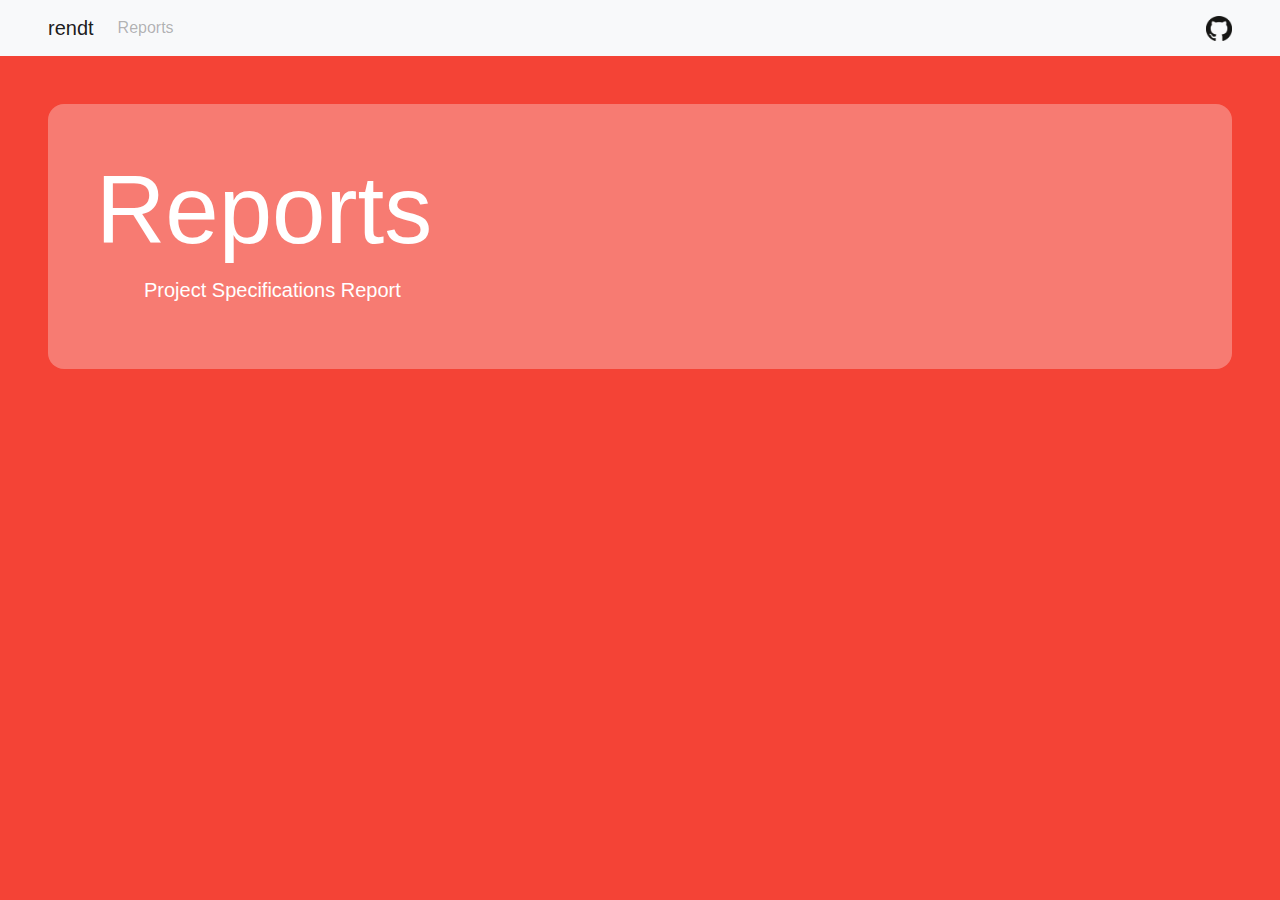
==== reports.html @ 29a57e09 "Deployed website" ====
<!DOCTYPE html>
<html lang="en">

<head>
    <meta charset="UTF-8">
    <meta name="viewport" content="width=device-width, initial-scale=1.0">
    <meta http-equiv="X-UA-Compatible" content="ie=edge">

    <link rel="stylesheet" href="https://stackpath.bootstrapcdn.com/bootstrap/4.3.1/css/bootstrap.min.css"
        integrity="sha384-ggOyR0iXCbMQv3Xipma34MD+dH/1fQ784/j6cY/iJTQUOhcWr7x9JvoRxT2MZw1T" crossorigin="anonymous">
    <link rel="stylesheet" href="assets/css/styles.css">

    <title>rendt - Reports</title>
</head>

<body class="bgr">
    <nav class="navbar navbar-expand-lg navbar-light bg-light px-4 px-sm-5">
        <a class="navbar-brand" href="index.html">rendt</a>
        <button class="navbar-toggler" type="button" data-toggle="collapse" data-target="#navbarSupportedContent"
            aria-controls="navbarSupportedContent" aria-expanded="false" aria-label="Toggle navigation">
            <span class="navbar-toggler-icon"></span>
        </button>

        <div class="collapse navbar-collapse" id="navbarSupportedContent">
            <ul class="navbar-nav mr-auto ">
                <li class="nav-item">
                    <a class="nav-link disabled">Reports</a>
                </li>
                <li class="nav-item my-auto">
                    <a href="https://github.com/rendtTeam/rendt"><img src="assets/img/github.png" class="img"></a>
                </li>
            </ul>
        </div>
    </nav>

    <section class="container-fluid p-3 p-sm-5">
        <div class="jumbotron jumbotron-fluid text-white p-5 jmb">
            <h1 class="display-1 d-none d-sm-block">Reports</h1>
            <h1 class="display-4 d-sm-none">Reports</h1>
            <div class="pl-5">
                <p class="lead"><a class="rep" href="reports/projSpecs.pdf">Project Specifications Report</a></p>
            </div>
        </div>
    </section>

    <script src="https://code.jquery.com/jquery-3.3.1.slim.min.js"
        integrity="sha384-q8i/X+965DzO0rT7abK41JStQIAqVgRVzpbzo5smXKp4YfRvH+8abtTE1Pi6jizo"
        crossorigin="anonymous"></script>
    <script src="https://cdnjs.cloudflare.com/ajax/libs/popper.js/1.14.7/umd/popper.min.js"
        integrity="sha384-UO2eT0CpHqdSJQ6hJty5KVphtPhzWj9WO1clHTMGa3JDZwrnQq4sF86dIHNDz0W1"
        crossorigin="anonymous"></script>
    <script src="https://stackpath.bootstrapcdn.com/bootstrap/4.3.1/js/bootstrap.min.js"
        integrity="sha384-JjSmVgyd0p3pXB1rRibZUAYoIIy6OrQ6VrjIEaFf/nJGzIxFDsf4x0xIM+B07jRM"
        crossorigin="anonymous"></script>
</body>

</html>
---- assets/css/styles.css ----
.bgr {
    height: 100%;
    background: rgba(244, 67, 54, 1);
}

.jmb {
    width: inherit;
    border-radius: 1em;
    background: rgba(255, 255, 255, 0.3);
}

.img {
    height: 25px;
}

.navbar-nav, .mr-auto {
    flex: 1;
    margin: auto !important;
    display: flex;
    justify-content: space-between;
}

.link {
    color: red;
}

.link:hover {
    color: red;
}

.rep {
    color: white;
}

.rep:hover {
    color: red
}
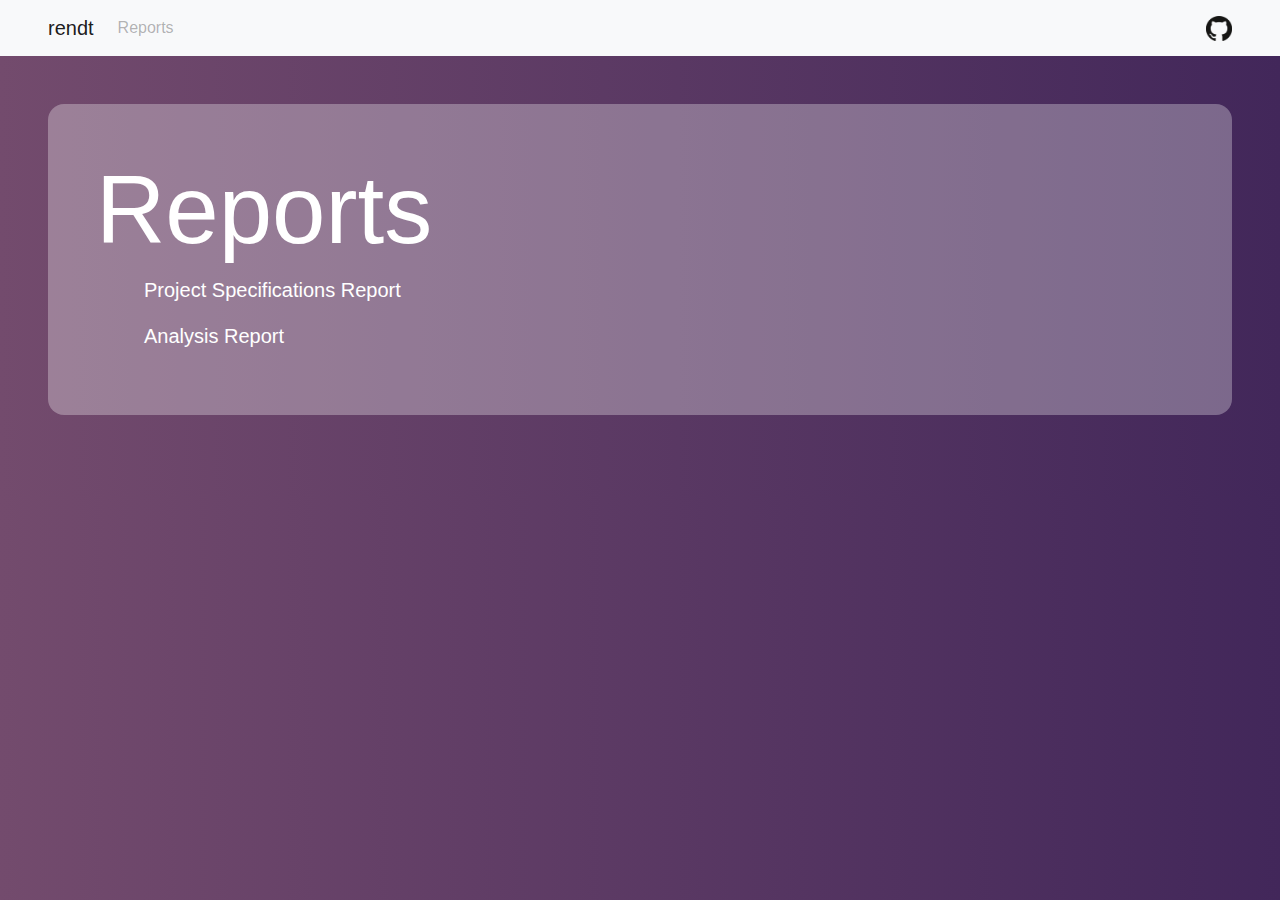
==== commit c9ecbfe1: "Anchor link for Analysis report" ====
--- a/reports.html
+++ b/reports.html
@@ -39,6 +39,7 @@
             <h1 class="display-4 d-sm-none">Reports</h1>
             <div class="pl-5">
                 <p class="lead"><a class="rep" href="reports/projSpecs.pdf">Project Specifications Report</a></p>
+                <p class="lead"><a class="rep" href="reports/Analysis.pdf">Analysis Report</a></p>
             </div>
         </div>
     </section>
--- a/assets/css/styles.css
+++ b/assets/css/styles.css
@@ -1,6 +1,11 @@
 .bgr {
     height: 100%;
-    background: rgba(244, 67, 54, 1);
+    background: #42275a;
+    /* fallback for old browsers */
+    background: -webkit-linear-gradient(to right, #734b6d, #42275a);
+    /* Chrome 10-25, Safari 5.1-6 */
+    background: linear-gradient(to right, #734b6d, #42275a);
+    /* W3C, IE 10+/ Edge, Firefox 16+, Chrome 26+, Opera 12+, Safari 7+ */
 }
 
 .jmb {
@@ -21,11 +26,11 @@
 }
 
 .link {
-    color: red;
+    color: purple;
 }
 
 .link:hover {
-    color: red;
+    color: darkmagenta;
 }
 
 .rep {
@@ -33,5 +38,5 @@
 }
 
 .rep:hover {
-    color: red
+    color: darkmagenta;
 }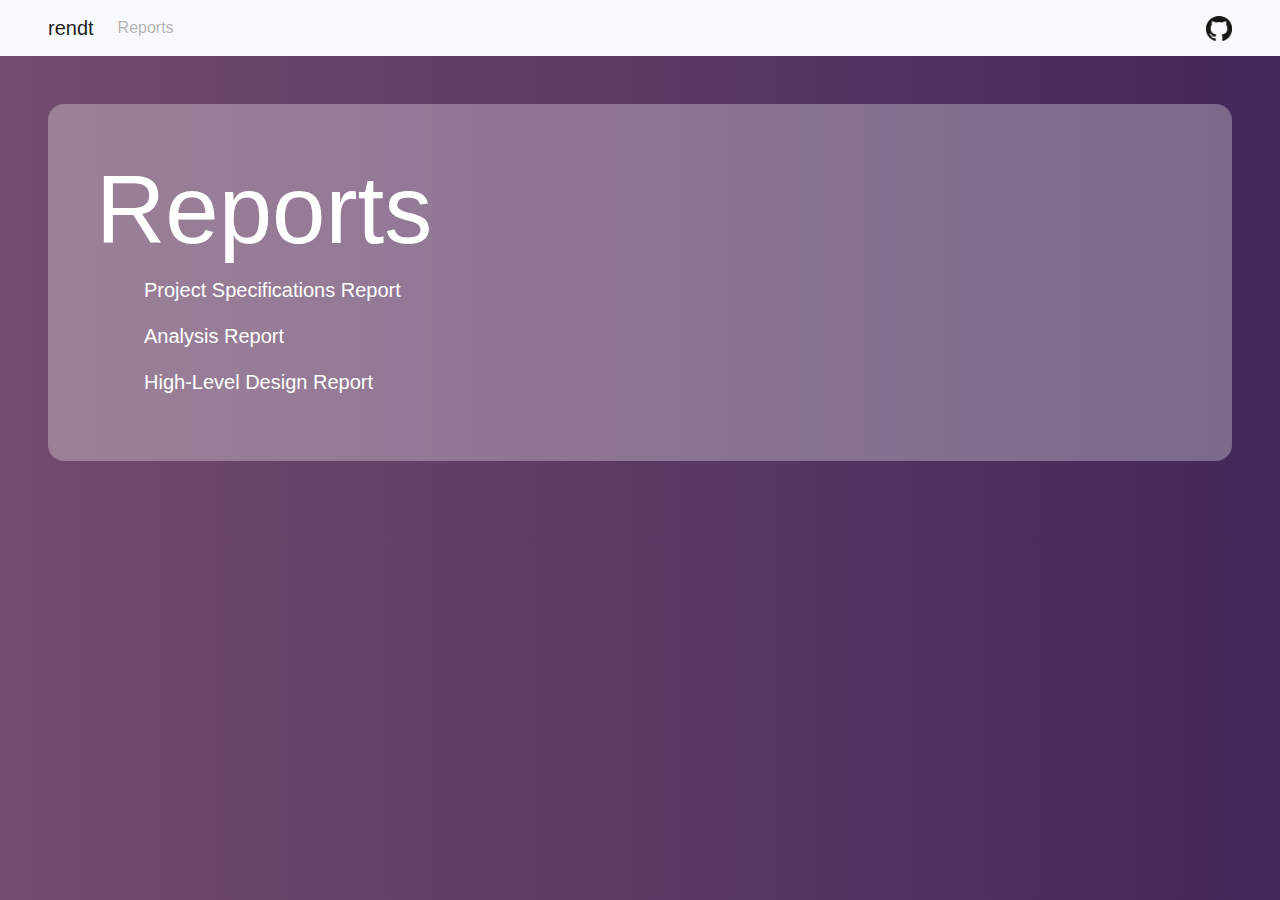
==== commit 2c5fdd71: "Add High-Level Design Report" ====
--- a/reports.html
+++ b/reports.html
@@ -40,6 +40,7 @@
             <div class="pl-5">
                 <p class="lead"><a class="rep" href="reports/projSpecs.pdf">Project Specifications Report</a></p>
                 <p class="lead"><a class="rep" href="reports/Analysis.pdf">Analysis Report</a></p>
+                <p class="lead"><a class="rep" href="reports/projHighLevel.pdf">High-Level Design Report</a></p>
             </div>
         </div>
     </section>
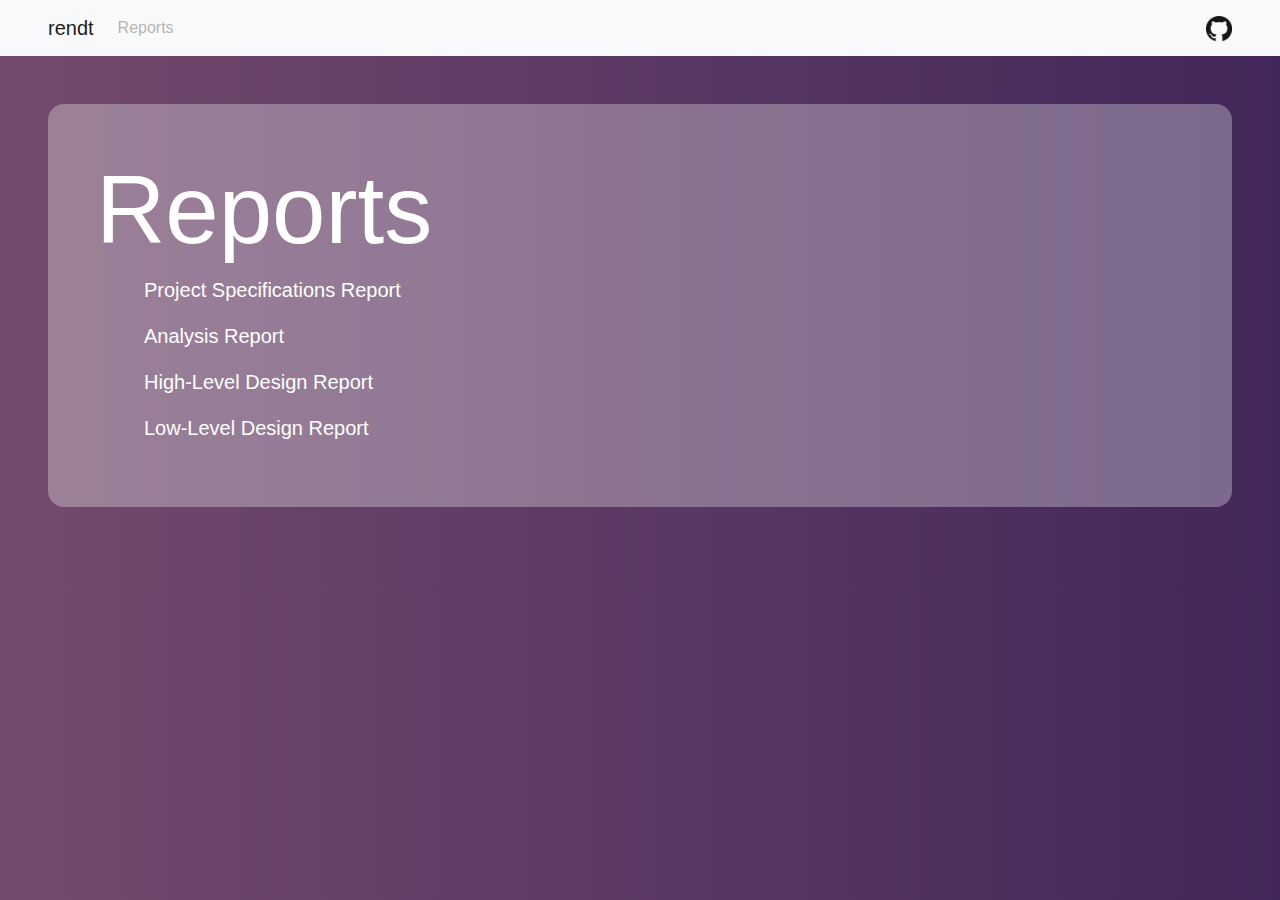
==== commit 5a8f7bc2: "Added Low-Level Report" ====
--- a/reports.html
+++ b/reports.html
@@ -41,6 +41,7 @@
                 <p class="lead"><a class="rep" href="reports/projSpecs.pdf">Project Specifications Report</a></p>
                 <p class="lead"><a class="rep" href="reports/Analysis.pdf">Analysis Report</a></p>
                 <p class="lead"><a class="rep" href="reports/projHighLevel.pdf">High-Level Design Report</a></p>
+                <p class="lead"><a class="rep" href="reports/projLowLevel.pdf">Low-Level Design Report</a></p>
             </div>
         </div>
     </section>
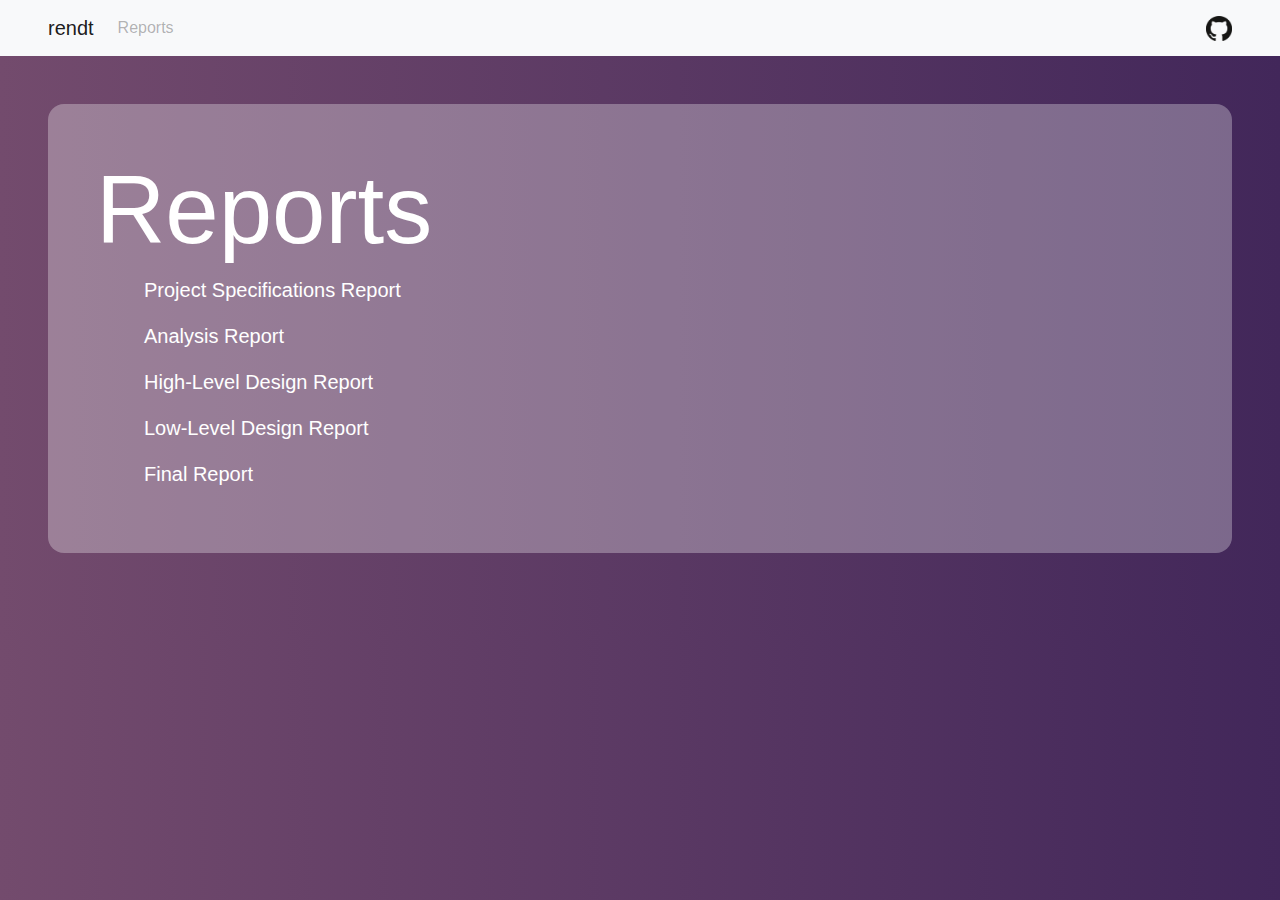
==== commit 4913497a: "Add final report" ====
--- a/reports.html
+++ b/reports.html
@@ -42,6 +42,7 @@
                 <p class="lead"><a class="rep" href="reports/Analysis.pdf">Analysis Report</a></p>
                 <p class="lead"><a class="rep" href="reports/projHighLevel.pdf">High-Level Design Report</a></p>
                 <p class="lead"><a class="rep" href="reports/projLowLevel.pdf">Low-Level Design Report</a></p>
+                <p class="lead"><a class="rep" href="reports/projFinal.pdf">Final Report</a></p>
             </div>
         </div>
     </section>
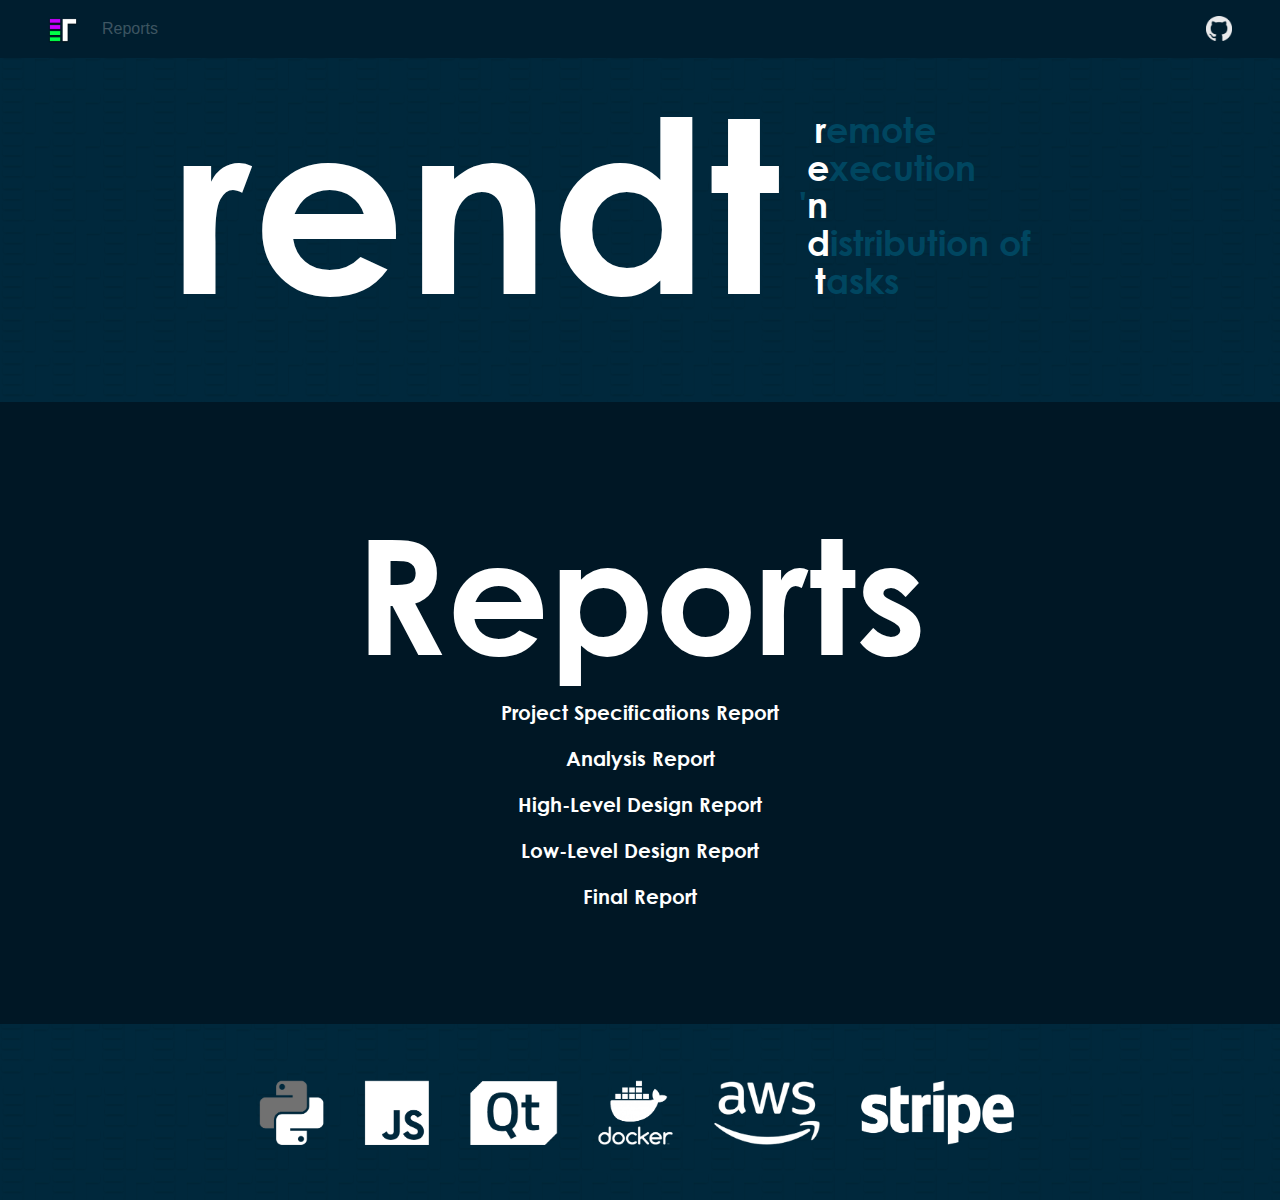
==== commit c1e06daa: "Deploy website" ====
--- a/reports.html
+++ b/reports.html
@@ -8,42 +8,85 @@
 
     <link rel="stylesheet" href="https://stackpath.bootstrapcdn.com/bootstrap/4.3.1/css/bootstrap.min.css"
         integrity="sha384-ggOyR0iXCbMQv3Xipma34MD+dH/1fQ784/j6cY/iJTQUOhcWr7x9JvoRxT2MZw1T" crossorigin="anonymous">
+
     <link rel="stylesheet" href="assets/css/styles.css">
 
     <title>rendt - Reports</title>
 </head>
 
-<body class="bgr">
-    <nav class="navbar navbar-expand-lg navbar-light bg-light px-4 px-sm-5">
-        <a class="navbar-brand" href="index.html">rendt</a>
+<body class="bgr" style="background-color: rgb(0, 40, 60);">
+    <nav class="navbar navbar-expand-lg navbar-dark px-4 px-sm-5" style="width:100%; background: rgb(0, 30, 47);">
+        <a class="navbar-brand" href="index.html"><img src="assets/img/rendt_new_logo_square.png" height="30"></a>
         <button class="navbar-toggler" type="button" data-toggle="collapse" data-target="#navbarSupportedContent"
             aria-controls="navbarSupportedContent" aria-expanded="false" aria-label="Toggle navigation">
             <span class="navbar-toggler-icon"></span>
         </button>
 
-        <div class="collapse navbar-collapse" id="navbarSupportedContent">
-            <ul class="navbar-nav mr-auto ">
+        <div class="collapse navbar-collapse " id="navbarSupportedContent">
+            <ul class="navbar-nav mr-auto">
                 <li class="nav-item">
-                    <a class="nav-link disabled">Reports</a>
+                    <a class="nav-link disabled" href="#">Reports</a>
                 </li>
                 <li class="nav-item my-auto">
-                    <a href="https://github.com/rendtTeam/rendt"><img src="assets/img/github.png" class="img"></a>
+                    <a href="https://github.com/rendtTeam/rendt"><img src="assets/img/github.png" class="img"
+                            style="filter: invert(1)"></a>
                 </li>
             </ul>
         </div>
     </nav>
 
-    <section class="container-fluid p-3 p-sm-5">
-        <div class="jumbotron jumbotron-fluid text-white p-5 jmb">
-            <h1 class="display-1 d-none d-sm-block">Reports</h1>
-            <h1 class="display-4 d-sm-none">Reports</h1>
-            <div class="pl-5">
-                <p class="lead"><a class="rep" href="reports/projSpecs.pdf">Project Specifications Report</a></p>
-                <p class="lead"><a class="rep" href="reports/Analysis.pdf">Analysis Report</a></p>
-                <p class="lead"><a class="rep" href="reports/projHighLevel.pdf">High-Level Design Report</a></p>
-                <p class="lead"><a class="rep" href="reports/projLowLevel.pdf">Low-Level Design Report</a></p>
-                <p class="lead"><a class="rep" href="reports/projFinal.pdf">Final Report</a></p>
+    <section class="container p-3 p-sm-5 text-center pt-0 mt-0" style="background-color: transparent; width: 100%;">
+        <div class="d-flex mt-0">
+            <div class="row text-white p-0 justify-elements-center" style="margin: -3rem auto 0 auto;">
+                <div class="col-7 mr-5">
+                    <h1 style="font-family: 'Century Gothic'; font-weight: bold; font-size: 15rem;">rendt</h1>
+                </div>
+                <div class="col-4 ml-3" align="left" style="padding-top: 3.5rem;">
+                    <h1 class="pl-3"
+                        style="margin: -0.3rem 0; font-family: 'Century Gothic'; font-weight: bold; font-size: 2.2125rem;">
+                        r<span style="color: rgb(0, 70, 96)">emote</span></h1>
+                    <h1 class="pl-2"
+                        style="margin: -0.3rem 0; font-family: 'Century Gothic'; font-weight: bold; font-size: 2.2125rem;">
+                        e<span style="color: rgb(0, 70, 96)">xecution</span></h1>
+                    <h1
+                        style="margin: -0.3rem 0; font-family: 'Century Gothic'; font-weight: bold; font-size: 2.2125rem;">
+                        <span style="color: rgb(0, 70, 96)">'</span>n</h1>
+                    <h1 class="pl-2"
+                        style="margin: -0.3rem 0; font-family: 'Century Gothic'; font-weight: bold; font-size: 2.2125rem;">
+                        d<span style="color: rgb(0, 70, 96)">istribution of</span></h1>
+                    <h1 class="pl-3"
+                        style="margin: -0.3rem 0; font-family: 'Century Gothic'; font-weight: bold; font-size: 2.2125rem;">
+                        t<span style="color: rgb(0, 70, 96)">asks</span></h1>
+                </div>
             </div>
+        </div>
+    </section>
+
+    <section class="container-fluid p-5 p-sm-5 text-white text-center" style="background-color: rgb(0, 23, 37);">
+        <div class="container p-5">
+            <h1 class="display-1 d-none d-sm-block" style="font-family: 'Century Gothic'; font-weight: bold; font-size: 10rem;">Reports
+            </h1>
+            <h1 class="display-4 d-sm-none" style="font-family: 'Century Gothic'; font-weight: bold;">Reports</h1>
+            <div class="pl-0">
+                <p class="lead" style="font-family: 'Century Gothic';"><a class="rep"
+                        href="reports/projSpecs.pdf">Project
+                        Specifications Report</a></p>
+                <p class="lead" style="font-family: 'Century Gothic';"><a class="rep"
+                        href="reports/Analysis.pdf">Analysis
+                        Report</a></p>
+                <p class="lead" style="font-family: 'Century Gothic';"><a class="rep"
+                        href="reports/projHighLevel.pdf">High-Level Design Report</a></p>
+                <p class="lead" style="font-family: 'Century Gothic';"><a class="rep"
+                        href="reports/projLowLevel.pdf">Low-Level Design Report</a></p>
+                <p class="lead" style="font-family: 'Century Gothic';"><a class="rep" href="reports/projFinal.pdf">Final
+                        Report</a></p>
+            </div>
+        </div>
+    </section>
+
+    <section class="container-fluid p-5 text-center" style="background: transparent;">
+        <div class="d-flex">
+            <img src="assets/img/devTools.png" height="80px" style="margin: auto">
         </div>
     </section>
 
--- a/assets/css/styles.css
+++ b/assets/css/styles.css
@@ -1,11 +1,14 @@
+@font-face {
+    font-family: 'Century Gothic';
+    src: url('../fonts/CenturyGothicBold.ttf') format('truetype'); /* Chrome 4+, Firefox 3.5, Opera 10+, Safari 3—5 */
+}
+
 .bgr {
     height: 100%;
-    background: #42275a;
-    /* fallback for old browsers */
-    background: -webkit-linear-gradient(to right, #734b6d, #42275a);
-    /* Chrome 10-25, Safari 5.1-6 */
-    background: linear-gradient(to right, #734b6d, #42275a);
-    /* W3C, IE 10+/ Edge, Firefox 16+, Chrome 26+, Opera 12+, Safari 7+ */
+    background: rgb(0, 68, 91);
+    background-image: url("../img/rendt_pattern.png");
+    background-repeat: repeat;
+    background-blend-mode: darken;
 }
 
 .jmb {
